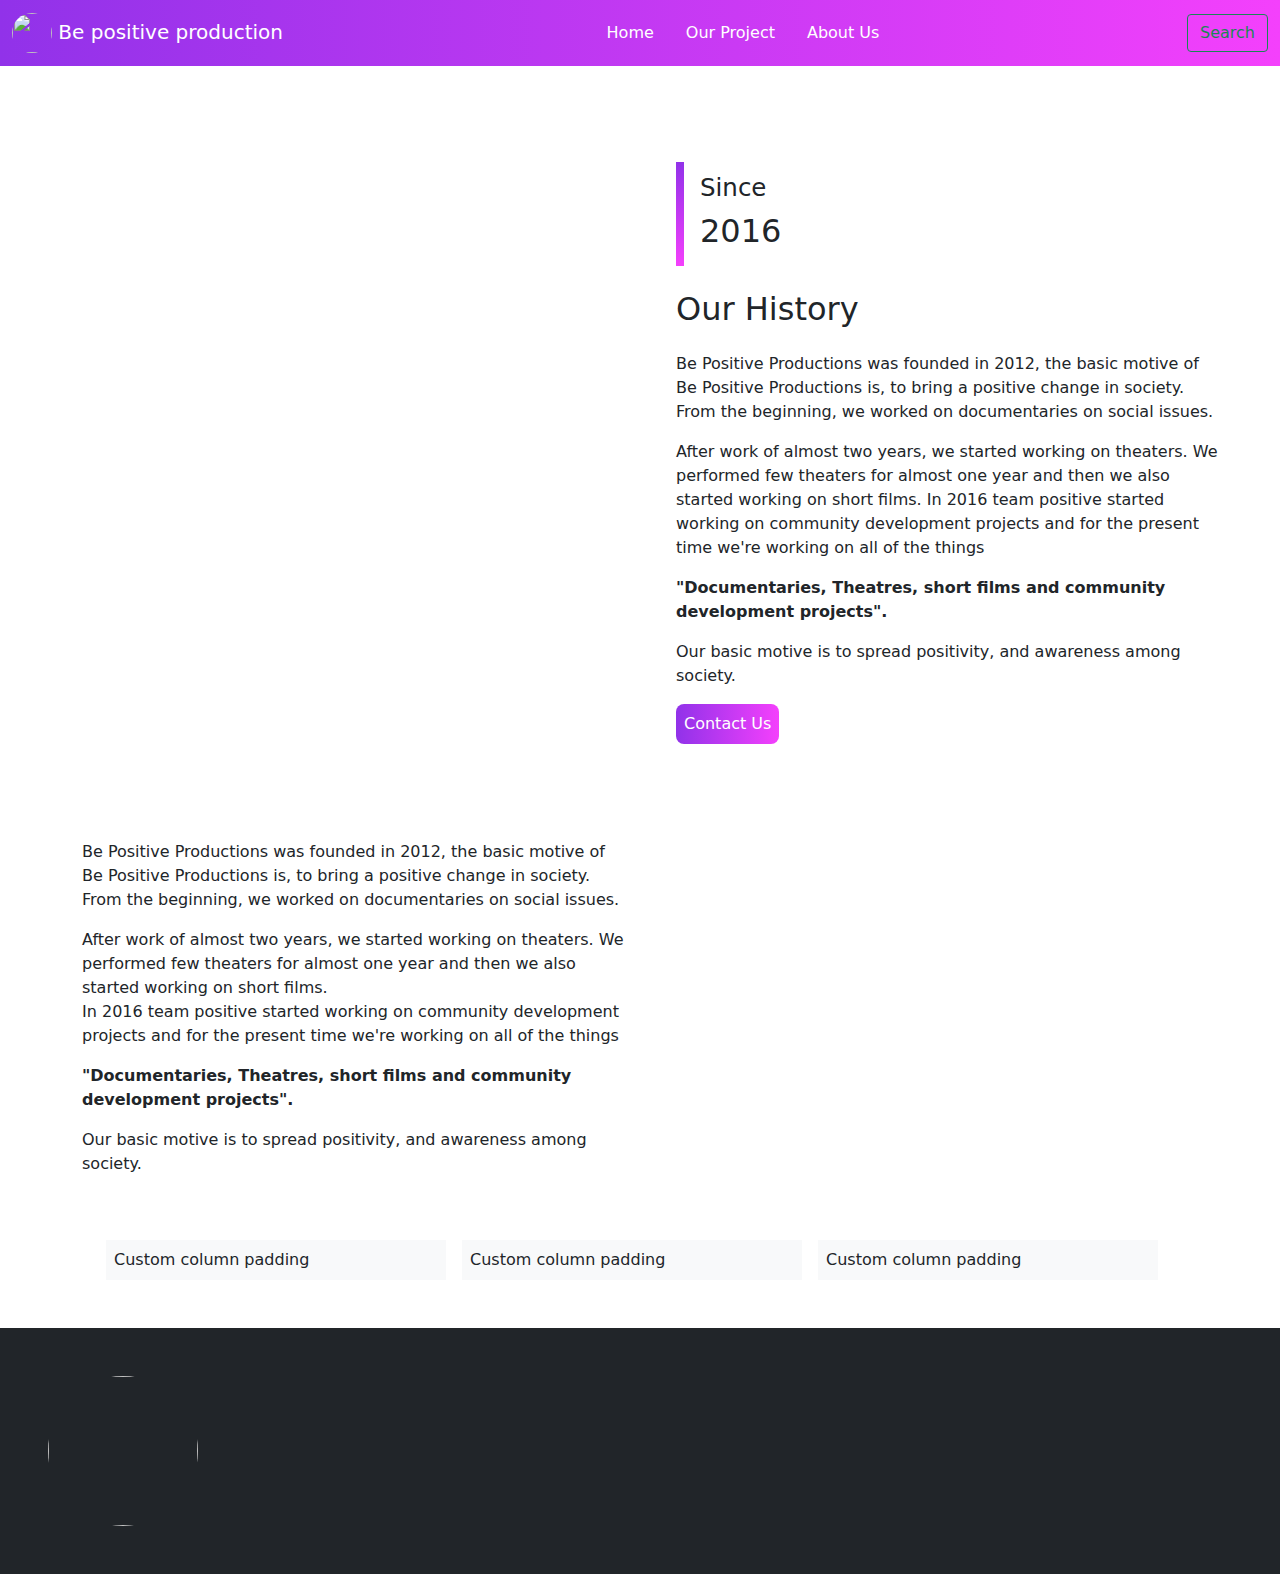
==== aboutus.html @ 4f92a04d "three pages ready" ====
<!DOCTYPE html>
<html lang="en">
<head>
    
    <meta charset="UTF-8">
    <meta http-equiv="X-UA-Compatible" content="IE=edge">
    <meta name="viewport" content="width=device-width, initial-scale=1.0">
    
    <title>Document</title>

    <link rel="stylesheet" href="bootstrap-dist/css/bootstrap.min.css"/>
    <!-- <link rel="stylesheet" href="css/main.css"> -->
    <link rel="stylesheet" href="css/about.css">

</head>
<body>
    <header class="position-relative ">
      <nav class="navbar navbar-expand-lg bg-main-gradient navbar-dark ">
        <div class="container-fluid">
          <a class="navbar-brand" href="#">
            <img src="images/16079655_Logo_mockup.jpg" class="rounded-circle" width="40px" height="40px" alt="" srcset="" />
            Be positive production</a>
          <button class="navbar-toggler" type="button" data-bs-toggle="collapse" data-bs-target="#navbarSupportedContent"
            aria-controls="navbarSupportedContent" aria-expanded="false" aria-label="Toggle navigation">
            <span class="navbar-toggler-icon"></span>
          </button>
          <div class="collapse navbar-collapse " id="navbarSupportedContent">
            <ul class="navbar-nav me-auto w-100 justify-content-center">
              <li class="nav-item ms-auto me-3">
                <a class="nav-link active ms-auto" aria-current="page" href="#">Home</a>
              </li>
              <li class="nav-item me-3">
                <a class="nav-link text-white" href="#">Our Project</a>
              </li>
              <li class="nav-item me-auto">
                <a class="nav-link text-white" href="#">About Us</a>
              </li>
            </ul>
            <form class="d-flex">
              <button class="btn btn-outline-success" type="submit">Search</button>
            </form>
          </div>
        </div>
      </nav>   
    </header>

    <main class="w-100">

        <section class="w-100 our-history-section mt-5">
            <div class="row w-100">
                <div class="col-lg-6 col-md-6 col-sm-6 col-12 p-5">

                </div>
                <div class="col-lg-6 col-md-6 col-sm-6 col-12 p-5">
                    <div class="left-border-history border-gradient ">
                        <div class="about-history-heading p-2 bg-white ms-2 px-3">
                            <h3>
                                <small>Since</small>
                            </h3>
                            <h2>2016</h2>
                        </div>
                    </div>
                    
                    <p class="h2 my-4">Our History</p>
                    <p>
                        Be Positive Productions was founded in 2012, the basic motive of Be Positive 
Productions is, to bring a positive change in society. From the beginning, we worked 
on documentaries on social issues.
                    </p>
                    <p >
                        After work of almost two years, we started working on theaters. We performed few 
theaters for almost one year and then we also started working on short films.

In 2016 team positive started working on community development projects and for 
the present time we're working on all of the things
                    </p>
                    <p >
                        <strong>
                            "Documentaries, Theatres, short films and community development projects".
                        </strong>
                    </p>
                    <p >
                        Our basic motive is to spread positivity, and awareness among society.
                    </p>
                    <button class="btn-gradient-primary ">Contact Us</button>
                </div>
            </div>
        </section>

        <section class="w-100 container my-5">
            <div class="row">
                <div class="col-lg-6 col-md-6 col-sm-6 col-12 ">
                    <p>
                        Be Positive Productions was founded in 2012, the basic motive of Be Positive Productions is, to bring a 
positive change in society. From the beginning, we worked on documentaries on social issues.
                    </p>

                    <p>
                        After work of almost two years, we started working on theaters. We performed few theaters for almost one 
year and then we also started working on short films.<br/>

In 2016 team positive started working on community development projects and for the present time we're 
working on all of the things
                    </p>
                    <p>
                        <strong>"Documentaries, Theatres, short films and community development projects".</strong>
                    </p>
                    <p>
                        Our basic motive is to spread positivity, and awareness among society.
                    </p>
                </div>
            </div>
        </section>

        <section class="w-100 container my-5">
            <div class="container w-100 px-4">
                <div class="row w-100 gx-3">
                  <div class="col">
                      <div class="p-2 bg-light rouded">Custom column padding</div>
                </div>
                  <div class="col">
                    <div class="p-2 bg-light rouded">Custom column padding</div>
                  </div>
                  <div class="col">
                    <div class="p-2 bg-light rouded">Custom column padding</div>
                  </div>
                </div>
              </div>
        </section>
    </main>

    </section>

    <footer class="bg-dark w-100 p-5">
        <img src="images/16079655_Logo_mockup.jpg" class="rounded-circle" width="150px" height="150px" alt="" srcset="" />
    </footer>


</body>
</html>
---- css/main.css ----
@import url("master.css");

*{
    margin: 0px;
    padding: 0px;
    box-sizing: border-box !important;
}

body{
    width: 100% !important;
    margin: 0px !important;
    /* background-image: url("../images/svgs/bg-body.svg");
    background-repeat: no-repeat;
    background-size: cover; */
}

header{
    width: 100%;
    background-image: url("../images/header.png");
    background-repeat: no-repeat;
    background-size: 100%,100%;
    height: 780px; 
}



.header-content-section{
    margin-top: 150px !important;
    margin-bottom: 150px !important;
}

/* .absolute-container{
    width: 60%;
    height: 400px;
    /* top: 550px; **
    bottom: 0px;
    left: 20%;
    border-radius: 15px;
    margin-top: 50px;
    background-color: lightgray;
} */

.header-box{
    width: 600px;
    height: 400px;
    top: 100%;
    left: 50%;
    transform: translate(-50%, -50%); 
    background-color: lightgray;
}

.frame-0{
    width: 25%;
    top:600px;
    right:0px;
    z-index: -1;
}

main{
    margin-top: 600px;
}

.box{
    width: 100%;
    height: 100%;
    background-color: lightgray;
    border-radius: 8px;
}

.box-small{
    width: 100%;
    height: 150px;
    background-color: lightgray;
    border-radius: 8px;
}


.story-section{
    margin-top: 230px;
    padding-top: 100px;
    padding-bottom: 100px;
}

.border-x{
    border-left: 4px solid white;
    border-right: 4px solid white;

}

.story-section-left-frame{

    height: 600px;
    top: 0px;
    z-index: -1;

}

.story-section-right-frame{

    width: 400px;
    height: 500px;
    bottom: 100px;
    right: 0px;
    z-index: -1;

}
---- css/about.css ----
@import url("master.css");

*{
    margin: 0px;
    padding: 0px;
    box-sizing: border-box;
}
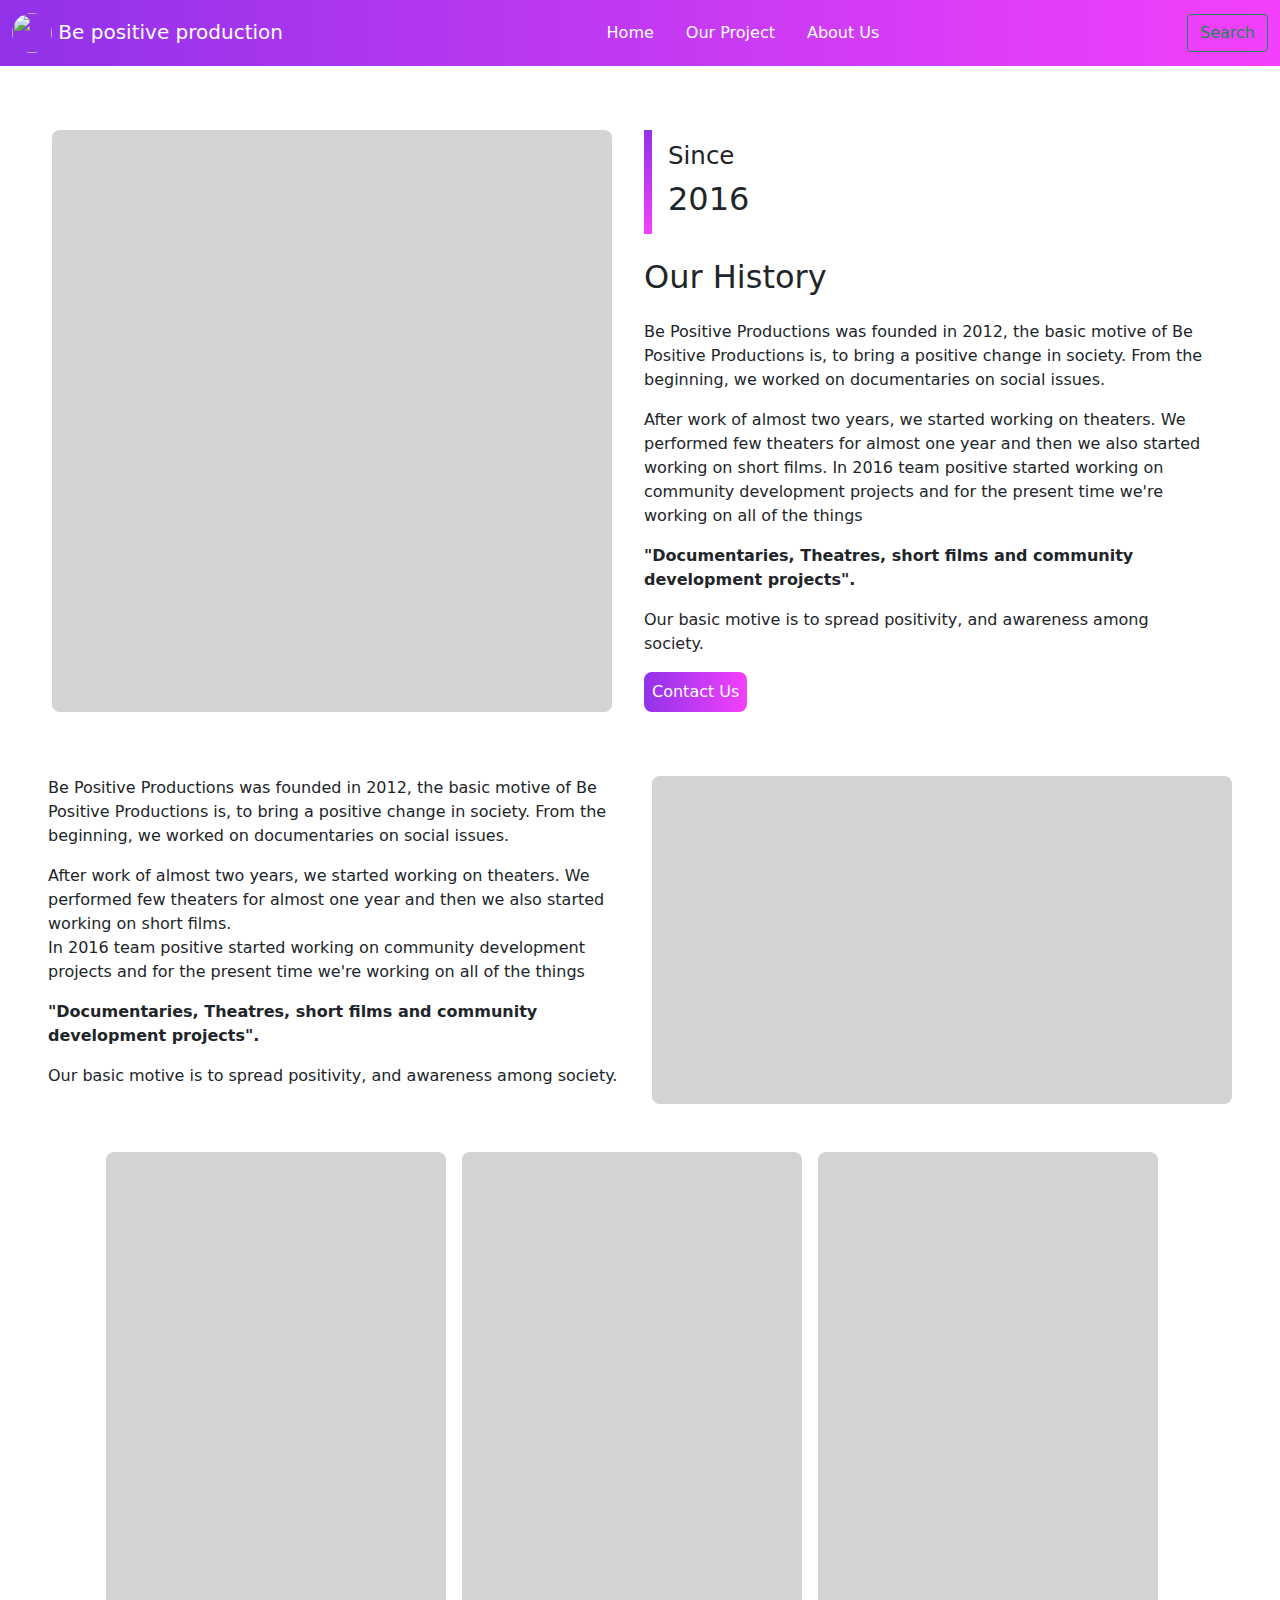
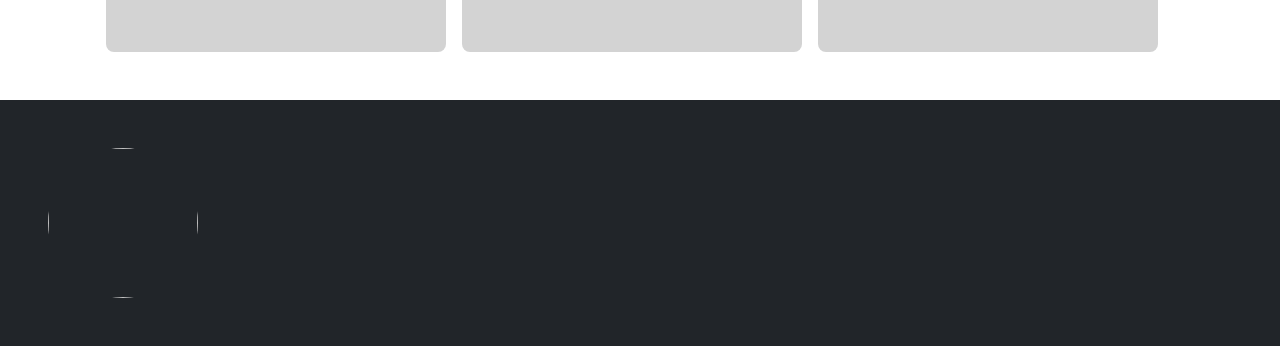
==== commit a05f47dd: "New pages added and all fixes done" ====
--- a/aboutus.html
+++ b/aboutus.html
@@ -46,12 +46,12 @@
 
     <main class="w-100">
 
-        <section class="w-100 our-history-section mt-5">
-            <div class="row w-100">
-                <div class="col-lg-6 col-md-6 col-sm-6 col-12 p-5">
-
+        <section class="w-100 our-history-section my-5 px-5">
+            <div class="row w-100 ">
+                <div class="col-lg-6 col-md-6 col-sm-12 col-12 p-3">
+                  <div class="box"></div>
                 </div>
-                <div class="col-lg-6 col-md-6 col-sm-6 col-12 p-5">
+                <div class="col-lg-6 col-md-6 col-sm-12 col-12 p-3">
                     <div class="left-border-history border-gradient ">
                         <div class="about-history-heading p-2 bg-white ms-2 px-3">
                             <h3>
@@ -87,9 +87,9 @@
             </div>
         </section>
 
-        <section class="w-100 container my-5">
+        <section class="w-100 my-5 px-5">
             <div class="row">
-                <div class="col-lg-6 col-md-6 col-sm-6 col-12 ">
+                <div class="col-lg-6 col-md-6 col-sm-12 col-12 ">
                     <p>
                         Be Positive Productions was founded in 2012, the basic motive of Be Positive Productions is, to bring a 
 positive change in society. From the beginning, we worked on documentaries on social issues.
@@ -109,20 +109,32 @@
                         Our basic motive is to spread positivity, and awareness among society.
                     </p>
                 </div>
+                <div class="col-lg-6 col-md-6 col-sm-12 col-12">
+                  <div class="box"></div>
+                </div>
             </div>
         </section>
 
         <section class="w-100 container my-5">
             <div class="container w-100 px-4">
                 <div class="row w-100 gx-3">
-                  <div class="col">
-                      <div class="p-2 bg-light rouded">Custom column padding</div>
+                  <div class="col-lg-4 col-md-4 col-sm-6 col-12">
+                      <div style="width: 100%;
+                      height: 500px;
+                      background-color: lightgray;
+                      border-radius: 8px;"></div>
                 </div>
-                  <div class="col">
-                    <div class="p-2 bg-light rouded">Custom column padding</div>
+                  <div class="col-lg-4 col-md-4 col-sm-6 col-12">
+                    <div style="width: 100%;
+                      height: 500px;
+                      background-color: lightgray;
+                      border-radius: 8px;"></div>
                   </div>
-                  <div class="col">
-                    <div class="p-2 bg-light rouded">Custom column padding</div>
+                  <div class="col-lg-4 col-md-4 col-sm-6 col-12">
+                    <div style="width: 100%;
+                      height: 500px;
+                      background-color: lightgray;
+                      border-radius: 8px;"></div>
                   </div>
                 </div>
               </div>
--- a/css/main.css
+++ b/css/main.css
@@ -27,6 +27,18 @@
 .header-content-section{
     margin-top: 150px !important;
     margin-bottom: 150px !important;
+}
+
+.header-content-section > h1{
+    font-size: 50px !important;
+}
+
+.header-content-section > h2{
+    font-size: 45px !important;
+}
+
+.header-content-section > p{
+    font-size: 35px;
 }
 
 /* .absolute-container{
@@ -41,8 +53,8 @@
 } */
 
 .header-box{
-    width: 600px;
-    height: 400px;
+    width: 650px;
+    height: 420px;
     top: 100%;
     left: 50%;
     transform: translate(-50%, -50%); 
@@ -50,7 +62,7 @@
 }
 
 .frame-0{
-    width: 25%;
+    width: 22%;
     top:600px;
     right:0px;
     z-index: -1;
@@ -103,4 +115,148 @@
     right: 0px;
     z-index: -1;
 
+}
+
+.umbrela-left{
+    position: absolute;
+    left: 0px;
+    bottom: 0px;
+    height: 900px;
+    z-index: -1;
+}
+
+
+
+/*If the browser window is 1200px or smaller, the background color will be lightblue:*/
+@media only screen and (max-width: 1200px) {
+
+    .header-content-section{
+        margin-top: 80px !important;
+        margin-bottom: 75px !important;
+    }
+
+    .header-content-section > h1{
+        font-size: 45px !important;
+    }
+    .header-content-section > h2{
+        font-size: 40px !important;
+    }
+
+    .header-content-section > p{
+        font-size: 30px;
+    }
+    
+
+    .header-box{
+        top: 85%;
+        width: 630px;
+        height: 400px;
+    }
+
+    .frame-0{
+        width: 20%;
+        top:450px;
+
+    }
+
+}
+
+
+/*If the browser window is 1024px or smaller, the background color will be lightblue:*/
+@media only screen and (max-width: 1024px) {
+
+    .header-content-section{
+        margin-top: 65px !important;
+        margin-bottom: 65px !important;
+    }
+
+    .header-content-section > h1{
+        font-size: 38px !important;
+    }
+    .header-content-section > h2{
+        font-size: 33px !important;
+    }
+
+    .header-content-section > p{
+        font-size: 23px;
+    }
+    
+
+    .header-box{
+        top: 78%;
+        width: 580px;
+        height: 350px;
+    }
+
+    .frame-0{
+        width: 18%;
+        top:420px;
+
+    }
+
+    .story-section{
+        padding-top: 80px;
+        padding-bottom: 80px;
+    }
+
+    .story-section-left-frame{
+        width: 300px;
+        height: 450px;
+
+    }
+
+    .story-section-right-frame{
+
+        width: 300px;
+        height: 450px;
+    
+    }
+
+}
+
+/*If the browser window is 769px  or smaller, the background color will be lightblue:*/
+@media only screen and (max-width: 770px ) {
+
+    .header-content-section{
+        margin-top: 30px !important;
+        margin-bottom: 30px !important;
+    }
+
+    .header-content-section > h1{
+        font-size: 23px !important;
+    }
+    .header-content-section > h2{
+        font-size: 18px !important;
+    }
+
+    .header-content-section > p{
+        font-size: 16px;
+    }
+    
+
+    .header-box{
+        top: 52%;
+        width: 370px;
+        height: 230px;
+    }
+
+    .frame-0{
+        width: 22%;
+        top:290px;
+
+    }
+
+    .story-section-left-frame{
+        width: 240px;
+        height: 450px;
+
+    }
+
+    .story-section-right-frame{
+
+        width: 240px;
+        height: 450px;
+    
+    }
+
 }--- a/css/about.css
+++ b/css/about.css
@@ -6,3 +6,10 @@
     box-sizing: border-box;
 }
 
+
+.box{
+    width: 100%;
+    height: 100%;
+    background-color: lightgray;
+    border-radius: 8px;
+}
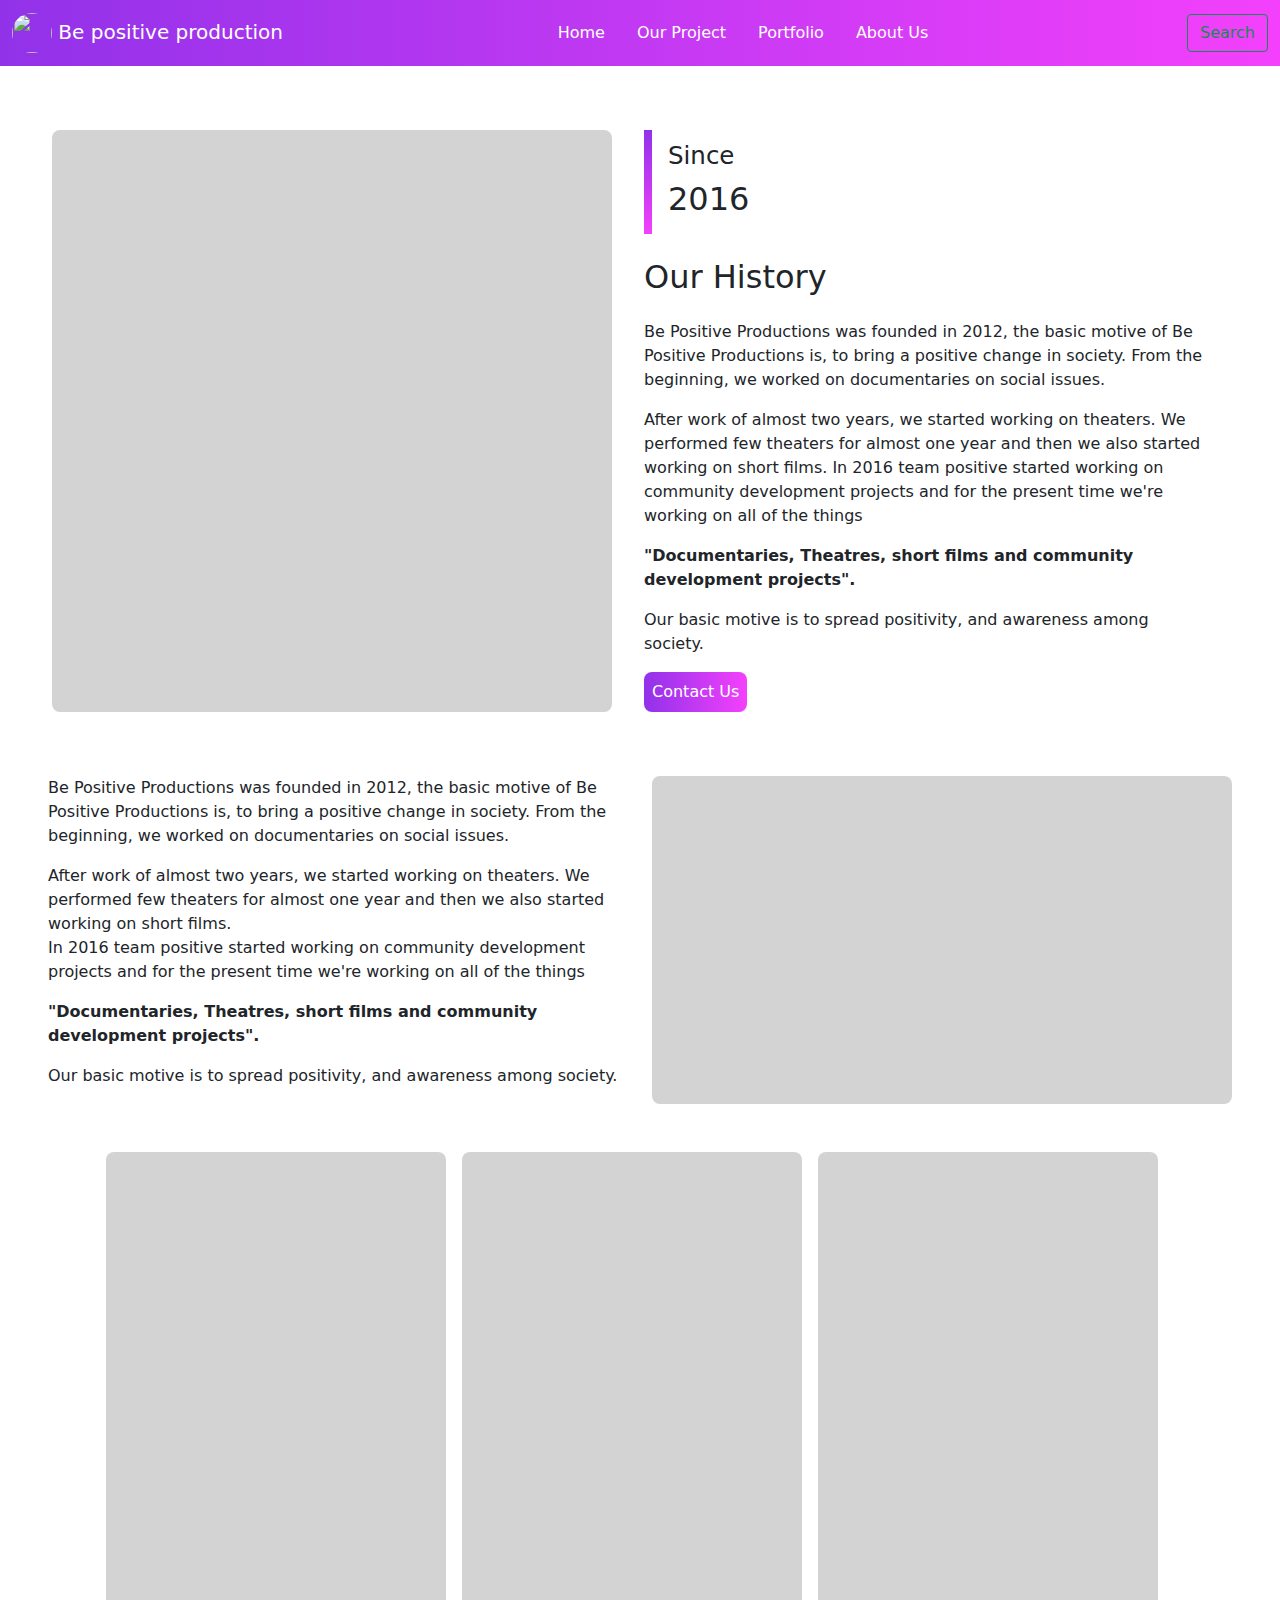
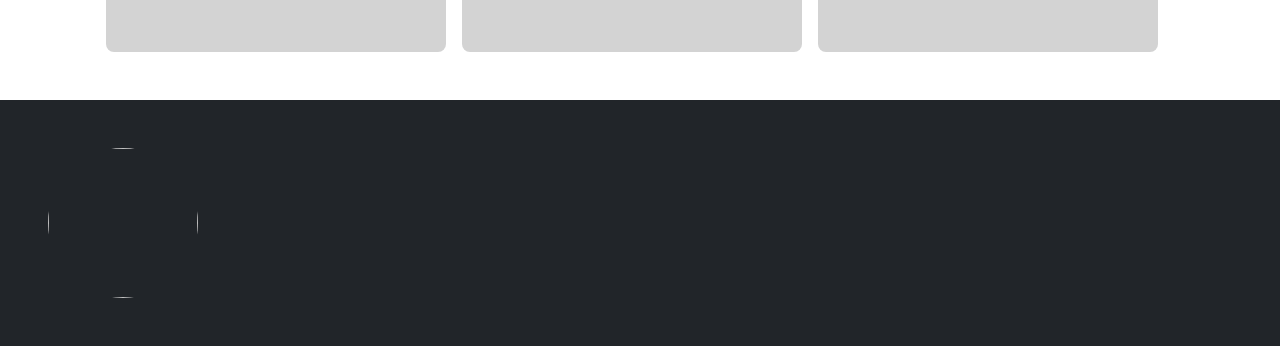
==== commit e5889672: "links added" ====
--- a/aboutus.html
+++ b/aboutus.html
@@ -27,13 +27,16 @@
           <div class="collapse navbar-collapse " id="navbarSupportedContent">
             <ul class="navbar-nav me-auto w-100 justify-content-center">
               <li class="nav-item ms-auto me-3">
-                <a class="nav-link active ms-auto" aria-current="page" href="#">Home</a>
+                <a class="nav-link active ms-auto" aria-current="page" href="index.html">Home</a>
               </li>
               <li class="nav-item me-3">
-                <a class="nav-link text-white" href="#">Our Project</a>
+                <a class="nav-link text-white" href="project.html">Our Project</a>
+              </li>
+              <li class="nav-item me-3">
+                <a class="nav-link text-white" href="portfolio.html">Portfolio</a>
               </li>
               <li class="nav-item me-auto">
-                <a class="nav-link text-white" href="#">About Us</a>
+                <a class="nav-link text-white" href="aboutus.html">About Us</a>
               </li>
             </ul>
             <form class="d-flex">
